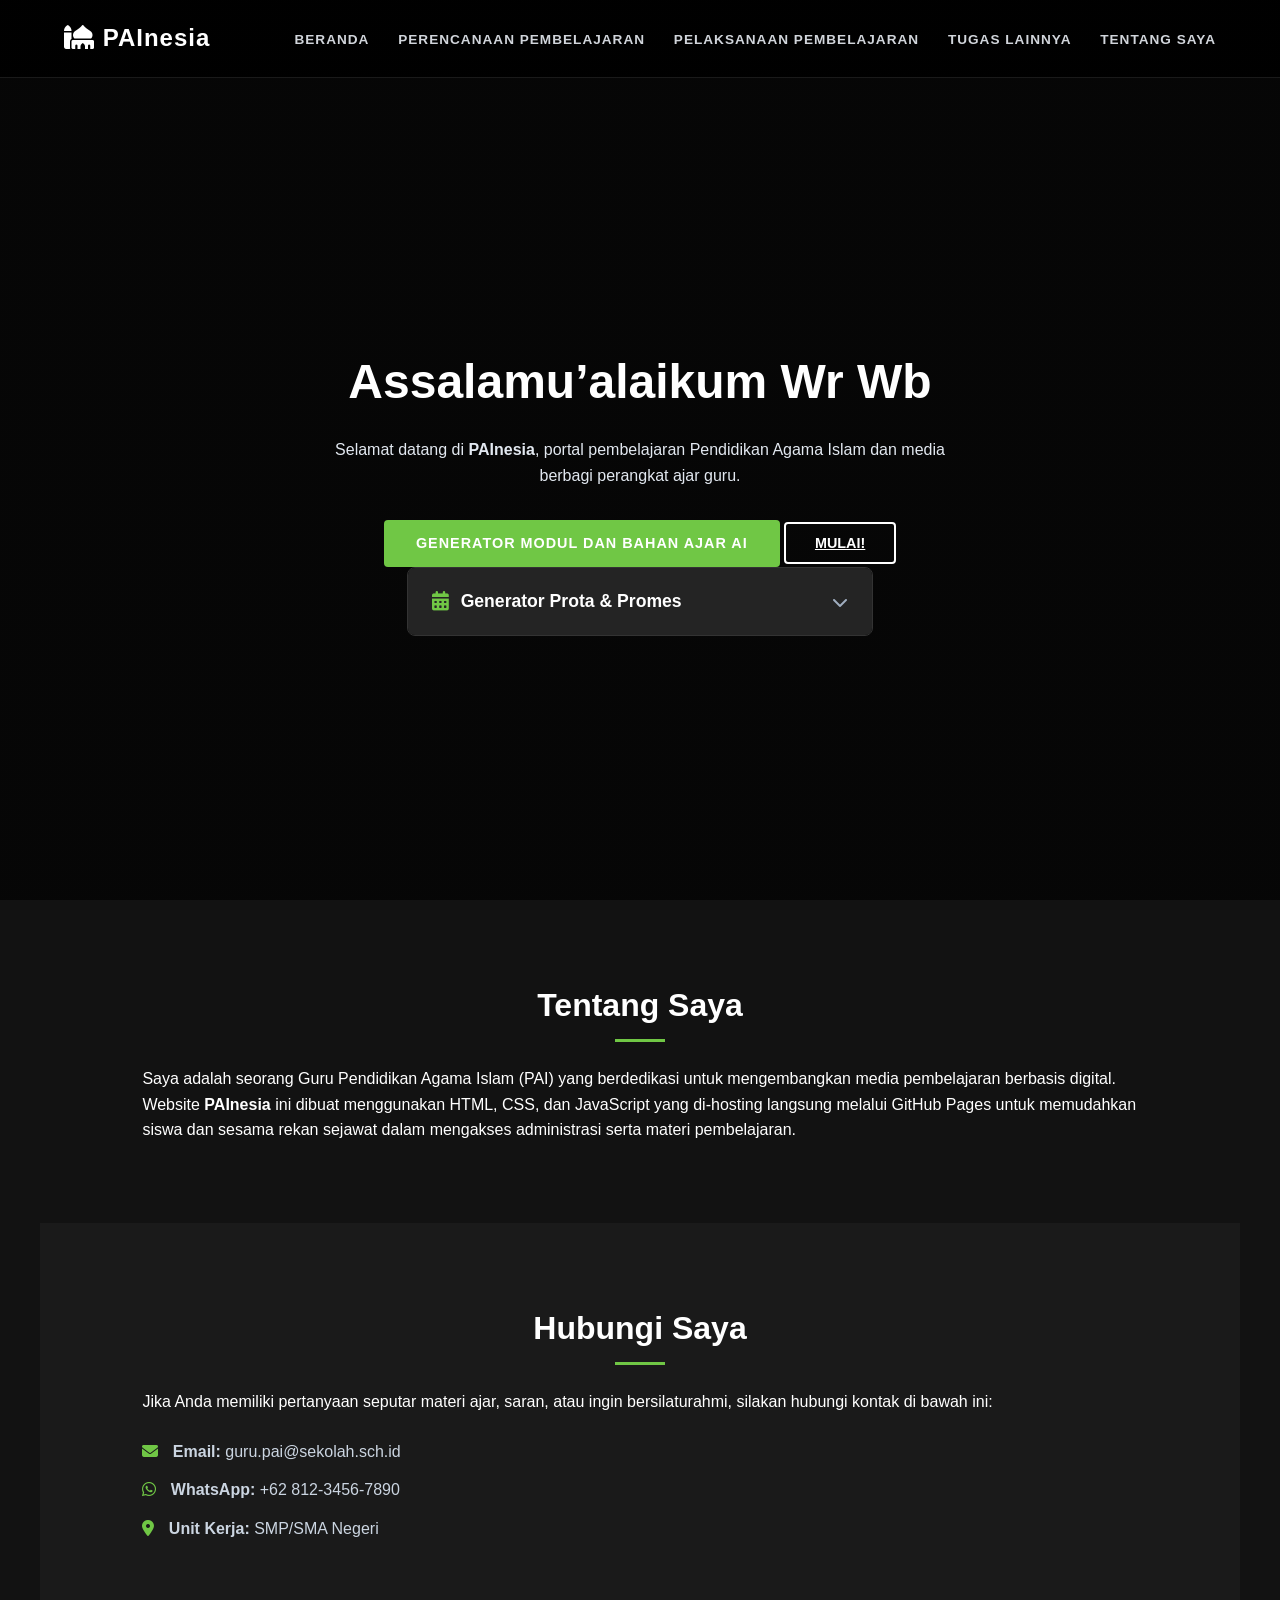
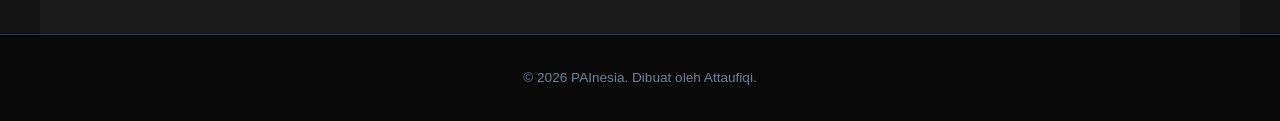
==== index.html @ 4415398a "Update index.html" ====
<!DOCTYPE html>
<html lang="id">
<head>
    <meta charset="UTF-8">
    <meta name="viewport" content="width=device-width, initial-scale=1.0">
    <title>PAInesia - Portal Guru & Pembelajaran PAI</title>
    <link rel="stylesheet" href="style.css">
    <!-- Menggunakan FontAwesome untuk Icon -->
    <link rel="stylesheet" href="https://cdnjs.cloudflare.com/ajax/libs/font-awesome/6.5.1/css/all.min.css">
</head>
<body>

    <!-- Header / Navigasi -->
    <header>
        <div class="logo"><i class="fa-solid fa-mosque"></i> PAInesia</div>
        <nav>
            <ul>
                <li><a href="index.html">Beranda</a></li>
                <li><a href="perangkat.html">Perencanaan pembelajaran</a></li>
                <li><a href="pelaksanaan.html">pelaksanaan pembelajaran</a></li>
                <li><a href="tugas-lainnya.html">Tugas lainnya</a></li>
                <li><a href="tentang.html">Tentang Saya</a></li>
            </ul>
        </nav>
    </header>

    <!-- Hero Section -->
    <!-- Hero Section -->
    <section id="home" class="hero">
        <h1>Assalamu’alaikum Wr Wb</h1>
        <p>Selamat datang di <strong>PAInesia</strong>, portal pembelajaran Pendidikan Agama Islam dan media berbagi perangkat ajar guru.</p>
        <div class="hero-buttons">
            <!-- Link ke Generator AI Deep Learning milikmu -->
            <a href="https://generator-modul-ajar-pai-deep-learning-323214469930.asia-southeast1.run.app" target="_blank" class="btn-primary">Generator Modul dan Bahan Ajar AI</a>
            <a href="https://generator-modul-ajar-pai-deep-learning-323214469930.asia-southeast1.run.app" target="_blank" class="btn-secondary">Mulai!</a>
        </div>
        <!-- GENERATOR PROTA & PROMES -->
<div class="accordion-item">
    <div class="accordion-header">
        <span class="menu-title"><i class="fa-solid fa-calendar-days icon-menu"></i> Generator Prota & Promes</span>
        <i class="fa-solid fa-chevron-down icon-arrow"></i>
    </div>
    <div class="accordion-content">
        <p style="color: #a0aec0; font-size: 0.9rem; margin-bottom: 1rem;">Klik tombol di bawah untuk membuka Generator Prota & Promes:</p>
        <a href="https://ai.studio/apps/7aee5fd4-4eae-4dcf-ac60-c7868b6413f4?fullscreenApplet=true" target="_blank" class="btn-primary" style="display: inline-block; text-align: center; text-decoration: none;">
            <i class="fa-solid fa-bolt"></i> Buka Generator Prota & Promes
        </a>
    </div>
</div>
    </section>

    <!-- Tentang Saya Section (Diperbarui) -->
    <section id="about" class="container">
        <h2>Tentang Saya</h2>
        <p>Saya adalah seorang Guru Pendidikan Agama Islam (PAI) yang berdedikasi untuk mengembangkan media pembelajaran berbasis digital. Website <strong>PAInesia</strong> ini dibuat menggunakan HTML, CSS, dan JavaScript yang di-hosting langsung melalui GitHub Pages untuk memudahkan siswa dan sesama rekan sejawat dalam mengakses administrasi serta materi pembelajaran.</p>
    </section>

    <!-- Kontak Section (Diperbarui) -->
    <section id="contact" class="container bg-light">
        <h2>Hubungi Saya</h2>
        <p>Jika Anda memiliki pertanyaan seputar materi ajar, saran, atau ingin bersilaturahmi, silakan hubungi kontak di bawah ini:</p>
        <ul class="contact-list">
            <li><i class="fa-solid fa-envelope"></i> <strong>Email:</strong> guru.pai@sekolah.sch.id</li>
            <li><i class="fa-brands fa-whatsapp"></i> <strong>WhatsApp:</strong> +62 812-3456-7890</li>
            <li><i class="fa-solid fa-location-dot"></i> <strong>Unit Kerja:</strong> SMP/SMA Negeri</li>
        </ul>
    </section>

    <!-- Footer -->
    <footer>
        <p>&copy; 2026 PAInesia. Dibuat oleh Attaufiqi.</p>
    </footer>

    <script src="script.js"></script>
</body>
</html>
---- style.css ----
/* RESET & DESAIN UMUM */
* {
    margin: 0;
    padding: 0;
    box-sizing: border-box;
    font-family: 'Plus Jakarta Sans', Arial, sans-serif;
    scroll-behavior: smooth;
}

body {
    background-color: #121212;
    color: #ffffff;
    line-height: 1.6;
}

/* HEADER & NAVIGASI (Gelap / Transparan) */
header {
    background-color: rgba(0, 0, 0, 0.85);
    position: fixed;
    top: 0;
    left: 0;
    width: 100%;
    z-index: 1000;
    display: flex;
    justify-content: space-between;
    align-items: center;
    padding: 1.2rem 5%;
    border-bottom: 1px solid rgba(255, 255, 255, 0.1);
}

.logo {
    font-size: 1.5rem;
    font-weight: 700;
    color: #ffffff;
    letter-spacing: 1px;
}

nav ul {
    display: flex;
    list-style: none;
    gap: 1.8rem;
    align-items: center;
}

nav a {
    text-decoration: none;
    color: #d1d5db;
    font-size: 0.85rem;
    font-weight: 600;
    text-transform: uppercase;
    letter-spacing: 1px;
    transition: color 0.3s ease;
}

nav a:hover {
    color: #70c745; /* Warna hijau khas Groovin */
}

/* HERO SECTION (Latar Belakang Gambar Fullscreen) */
.hero {
    min-height: 100vh;
    background: linear-gradient(rgba(0, 0, 0, 0.65), rgba(0, 0, 0, 0.65)), 
                url('https://images.unsplash.com/photo-1519501025264-65ba15a82390?q=80&w=1600') center/cover no-repeat;
    display: flex;
    flex-direction: column;
    justify-content: center;
    align-items: center;
    text-align: center;
    padding: 0 1.5rem;
    padding-top: 80px;
}

.hero h1 {
    font-size: 3rem;
    font-weight: 700;
    margin-bottom: 1rem;
    color: #ffffff;
}

.hero p {
    font-size: 1rem;
    max-width: 650px;
    color: #e2e8f0;
    margin-bottom: 2rem;
}

/* TOMBOL AKSEN HIJAU */
.btn-primary, .hero-buttons .btn-primary {
    background-color: #70c745;
    color: #ffffff;
    border: none;
    padding: 0.75rem 2rem;
    font-size: 0.9rem;
    font-weight: 600;
    text-transform: uppercase;
    letter-spacing: 1px;
    border-radius: 4px;
    cursor: pointer;
    text-decoration: none;
    display: inline-block;
    transition: background 0.3s ease, transform 0.2s ease;
}

.btn-primary:hover {
    background-color: #5da938;
    transform: translateY(-2px);
}

.btn-secondary, #btnKlik {
    background-color: transparent;
    color: #ffffff;
    border: 2px solid #ffffff;
    padding: 0.7rem 1.8rem;
    font-size: 0.9rem;
    font-weight: 600;
    text-transform: uppercase;
    border-radius: 4px;
    cursor: pointer;
    transition: all 0.3s ease;
}

.btn-secondary:hover, #btnKlik:hover {
    background-color: #ffffff;
    color: #121212;
}

/* KONTEN UTAMA (CONTAINER) */
.container {
    padding: 5rem 8%;
    max-width: 1200px;
    margin: 0 auto;
}

.container h2 {
    font-size: 2rem;
    text-align: center;
    margin-bottom: 1.5rem;
    color: #ffffff;
    position: relative;
}

.container h2::after {
    content: '';
    display: block;
    width: 50px;
    height: 3px;
    background-color: #70c745;
    margin: 0.5rem auto 0;
}

.bg-light {
    background-color: #1a1a1a;
}

/* CARD / KOTAK FITUR */
.card-grid {
    display: grid;
    grid-template-columns: repeat(auto-fit, minmax(280px, 1fr));
    gap: 2rem;
    margin-top: 2.5rem;
}

.card {
    background-color: #242424;
    padding: 2rem;
    border-radius: 8px;
    border: 1px solid #333;
    text-align: center;
    transition: transform 0.3s ease, border-color 0.3s ease;
}

.card:hover {
    transform: translateY(-5px);
    border-color: #70c745;
}

.card .icon {
    font-size: 2.5rem;
    color: #70c745;
    margin-bottom: 1rem;
}

.card h3 {
    margin-bottom: 0.8rem;
    color: #ffffff;
}

.card p {
    color: #a0aec0;
    font-size: 0.9rem;
}

/* KONTAK & DAFTAR LIST */
.contact-list {
    list-style: none;
    margin-top: 1.5rem;
}

.contact-list li {
    margin-bottom: 0.8rem;
    color: #cbd5e1;
}

.contact-list i {
    color: #70c745;
    margin-right: 10px;
}

/* FOOTER */
footer {
    background-color: #0a0a0a;
    text-align: center;
    padding: 2rem 1rem;
    color: #718096;
    font-size: 0.85rem;
    border-top: 1px solid #2d3748;
}

/* RESPONSIF UNTUK HP */
@media (max-width: 768px) {
    header {
        flex-direction: column;
        gap: 1rem;
        padding: 1rem;
    }
    nav ul {
        gap: 1rem;
        flex-wrap: wrap;
        justify-content: center;
    }
    .hero h1 {
        font-size: 2rem;
    }
}
/* TAMBAHAN UNTUK HALAMAN PERENCANAAN PEMBELAJARAN */

/* Banner Atas Halaman */
.page-header {
    background: linear-gradient(rgba(0, 0, 0, 0.75), rgba(0, 0, 0, 0.75)), 
                url('https://images.unsplash.com/photo-1434030216411-0b793f4b4173?q=80&w=1600') center/cover no-repeat;
    padding: 8rem 2rem 4rem;
    text-align: center;
    border-bottom: 1px solid rgba(255, 255, 255, 0.1);
}

.page-header h1 {
    font-size: 2.5rem;
    color: #ffffff;
    margin-bottom: 0.8rem;
}

.page-header p {
    color: #a0aec0;
    max-width: 700px;
    margin: 0 auto;
    font-size: 1rem;
}

/* Navigasi Aktif */
nav a.active {
    color: #70c745;
}

/* Penyesuaian Kartu Perangkat */
.card-perangkat {
    display: flex;
    flex-direction: column;
    justify-content: space-between;
    height: 100%;
}

.icon-wrapper {
    background-color: rgba(112, 199, 69, 0.1);
    width: 70px;
    height: 70px;
    border-radius: 50%;
    display: flex;
    align-items: center;
    justify-content: center;
    margin: 0 auto 1.2rem;
}

.icon-wrapper .icon {
    font-size: 1.8rem;
    margin-bottom: 0;
}

.card-action {
    margin-top: 1.5rem;
}

.card-action .btn-primary {
    width: 100%;
    padding: 0.65rem 1rem;
    display: inline-flex;
    align-items: center;
    justify-content: center;
    gap: 8px;
}
/* STYLING MENU ACCORDION PERENCANAAN */
.section-desc {
    color: #a0aec0;
    margin-bottom: 2rem;
    font-size: 0.95rem;
}

.accordion-container {
    display: flex;
    flex-direction: column;
    gap: 1rem;
    max-width: 900px;
    margin: 0 auto;
}

.accordion-item {
    background-color: #1e1e1e;
    border: 1px solid #333333;
    border-radius: 8px;
    overflow: hidden;
    transition: border-color 0.3s ease;
}

.accordion-item:hover {
    border-color: #70c745;
}

/* Header Teks Menu (Klik) */
.accordion-header {
    padding: 1.2rem 1.5rem;
    display: flex;
    justify-content: space-between;
    align-items: center;
    cursor: pointer;
    background-color: #242424;
    transition: background-color 0.3s ease;
}

.accordion-header:hover {
    background-color: #2d2d2d;
}

.menu-title {
    font-size: 1.1rem;
    font-weight: 600;
    color: #ffffff;
    display: flex;
    align-items: center;
    gap: 12px;
}

.icon-menu {
    color: #70c745;
    font-size: 1.2rem;
}

.icon-arrow {
    color: #a0aec0;
    transition: transform 0.3s ease;
}

/* Efek Buka/Tutup Content */
.accordion-content {
    max-height: 0;
    overflow: hidden;
    transition: max-height 0.4s ease, padding 0.3s ease;
    background-color: #1a1a1a;
    padding: 0 1.5rem;
}

/* Kelas Aktif Saat Terbuka */
.accordion-item.active .accordion-content {
    max-height: 300px;
    padding: 1.5rem;
    border-top: 1px solid #333;
}

.accordion-item.active .icon-arrow {
    transform: rotate(180deg);
    color: #70c745;
}

/* Grid Kelas 1 - Kelas 6 */
.class-grid {
    display: grid;
    grid-template-columns: repeat(auto-fit, minmax(110px, 1fr));
    gap: 10px;
    margin-bottom: 1rem;
}

.class-link {
    background-color: #2a2a2a;
    color: #e2e8f0;
    text-align: center;
    padding: 0.6rem 0.5rem;
    border-radius: 6px;
    text-decoration: none;
    font-weight: 600;
    font-size: 0.9rem;
    border: 1px solid #3d3d3d;
    transition: all 0.2s ease;
}

.class-link:hover {
    background-color: #70c745;
    color: #ffffff;
    border-color: #70c745;
    transform: translateY(-2px);
}

/* Tombol Menyembunyikan Kelas */
.btn-hide {
    background: transparent;
    border: none;
    color: #ef4444;
    font-size: 0.85rem;
    font-weight: 600;
    cursor: pointer;
    display: inline-flex;
    align-items: center;
    gap: 6px;
    margin-top: 0.5rem;
    padding: 0.3rem 0;
    transition: color 0.2s ease;
}

.btn-hide:hover {
    color: #f87171;
    text-decoration: underline;
}
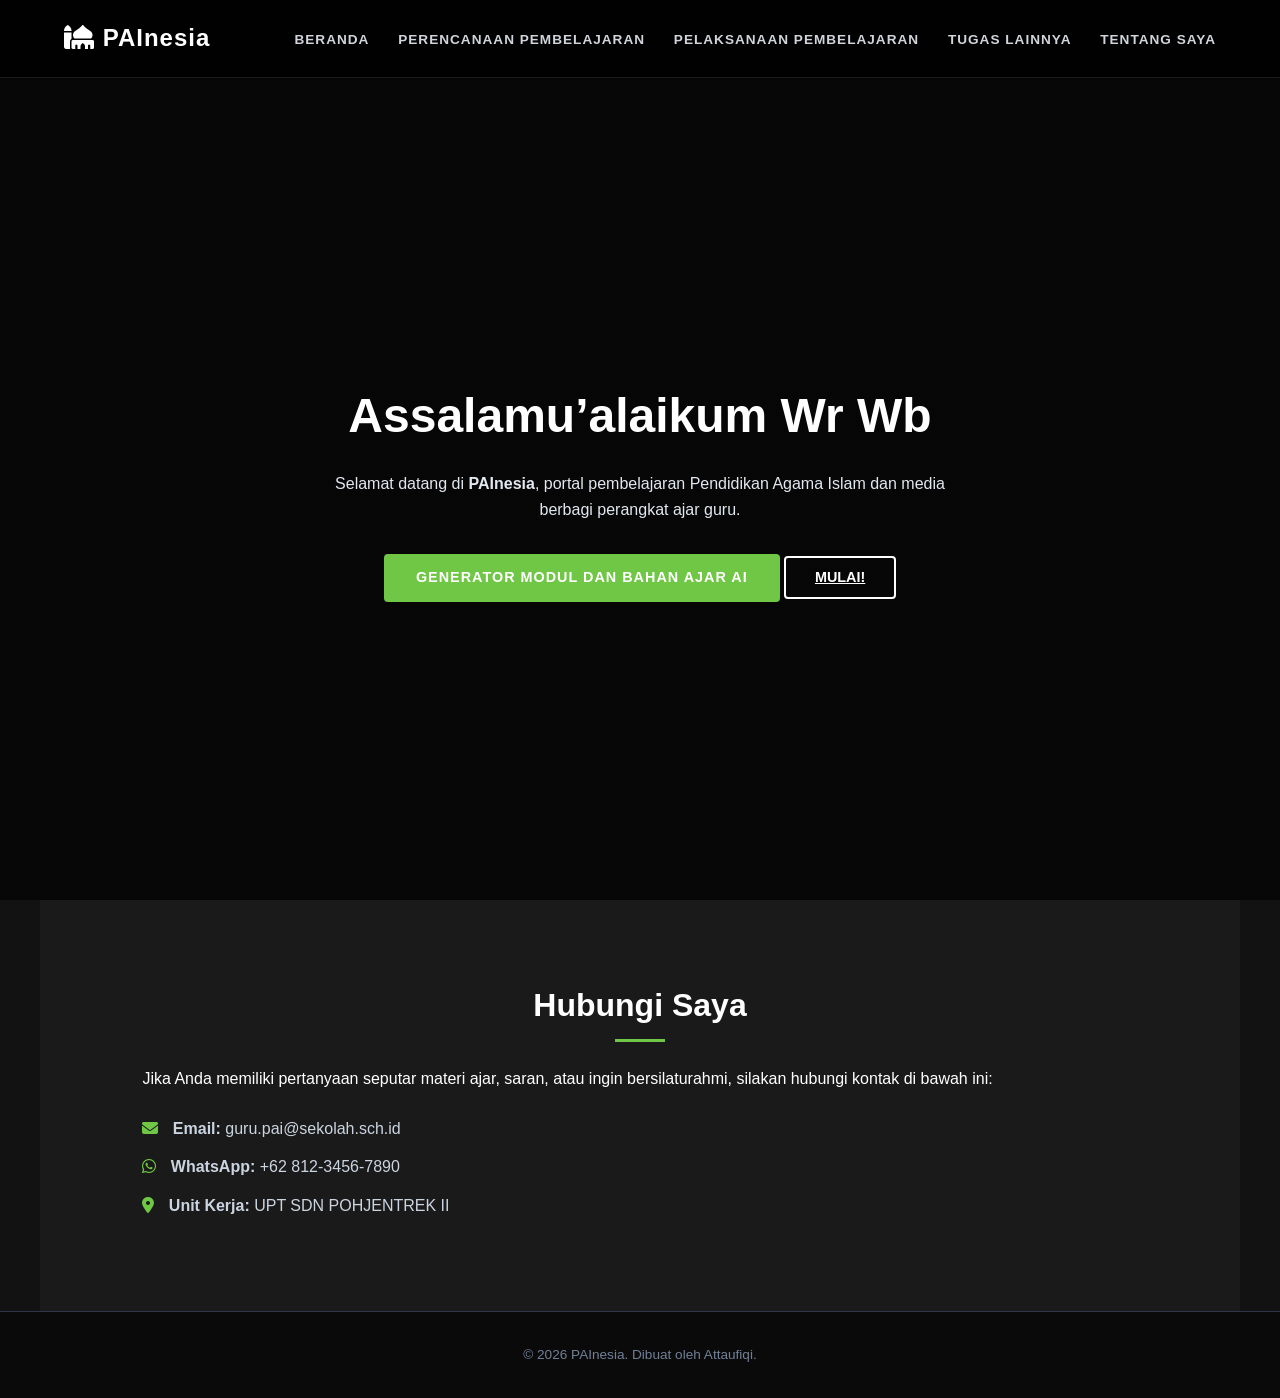
==== commit c29ebebe: "Update index.html" ====
--- a/index.html
+++ b/index.html
@@ -33,28 +33,8 @@
             <!-- Link ke Generator AI Deep Learning milikmu -->
             <a href="https://generator-modul-ajar-pai-deep-learning-323214469930.asia-southeast1.run.app" target="_blank" class="btn-primary">Generator Modul dan Bahan Ajar AI</a>
             <a href="https://generator-modul-ajar-pai-deep-learning-323214469930.asia-southeast1.run.app" target="_blank" class="btn-secondary">Mulai!</a>
-        </div>
-        <!-- GENERATOR PROTA & PROMES -->
-<div class="accordion-item">
-    <div class="accordion-header">
-        <span class="menu-title"><i class="fa-solid fa-calendar-days icon-menu"></i> Generator Prota & Promes</span>
-        <i class="fa-solid fa-chevron-down icon-arrow"></i>
-    </div>
-    <div class="accordion-content">
-        <p style="color: #a0aec0; font-size: 0.9rem; margin-bottom: 1rem;">Klik tombol di bawah untuk membuka Generator Prota & Promes:</p>
-        <a href="https://ai.studio/apps/7aee5fd4-4eae-4dcf-ac60-c7868b6413f4?fullscreenApplet=true" target="_blank" class="btn-primary" style="display: inline-block; text-align: center; text-decoration: none;">
-            <i class="fa-solid fa-bolt"></i> Buka Generator Prota & Promes
-        </a>
-    </div>
 </div>
     </section>
-
-    <!-- Tentang Saya Section (Diperbarui) -->
-    <section id="about" class="container">
-        <h2>Tentang Saya</h2>
-        <p>Saya adalah seorang Guru Pendidikan Agama Islam (PAI) yang berdedikasi untuk mengembangkan media pembelajaran berbasis digital. Website <strong>PAInesia</strong> ini dibuat menggunakan HTML, CSS, dan JavaScript yang di-hosting langsung melalui GitHub Pages untuk memudahkan siswa dan sesama rekan sejawat dalam mengakses administrasi serta materi pembelajaran.</p>
-    </section>
-
     <!-- Kontak Section (Diperbarui) -->
     <section id="contact" class="container bg-light">
         <h2>Hubungi Saya</h2>
@@ -62,7 +42,7 @@
         <ul class="contact-list">
             <li><i class="fa-solid fa-envelope"></i> <strong>Email:</strong> guru.pai@sekolah.sch.id</li>
             <li><i class="fa-brands fa-whatsapp"></i> <strong>WhatsApp:</strong> +62 812-3456-7890</li>
-            <li><i class="fa-solid fa-location-dot"></i> <strong>Unit Kerja:</strong> SMP/SMA Negeri</li>
+            <li><i class="fa-solid fa-location-dot"></i> <strong>Unit Kerja:</strong> UPT SDN POHJENTREK II</li>
         </ul>
     </section>
 
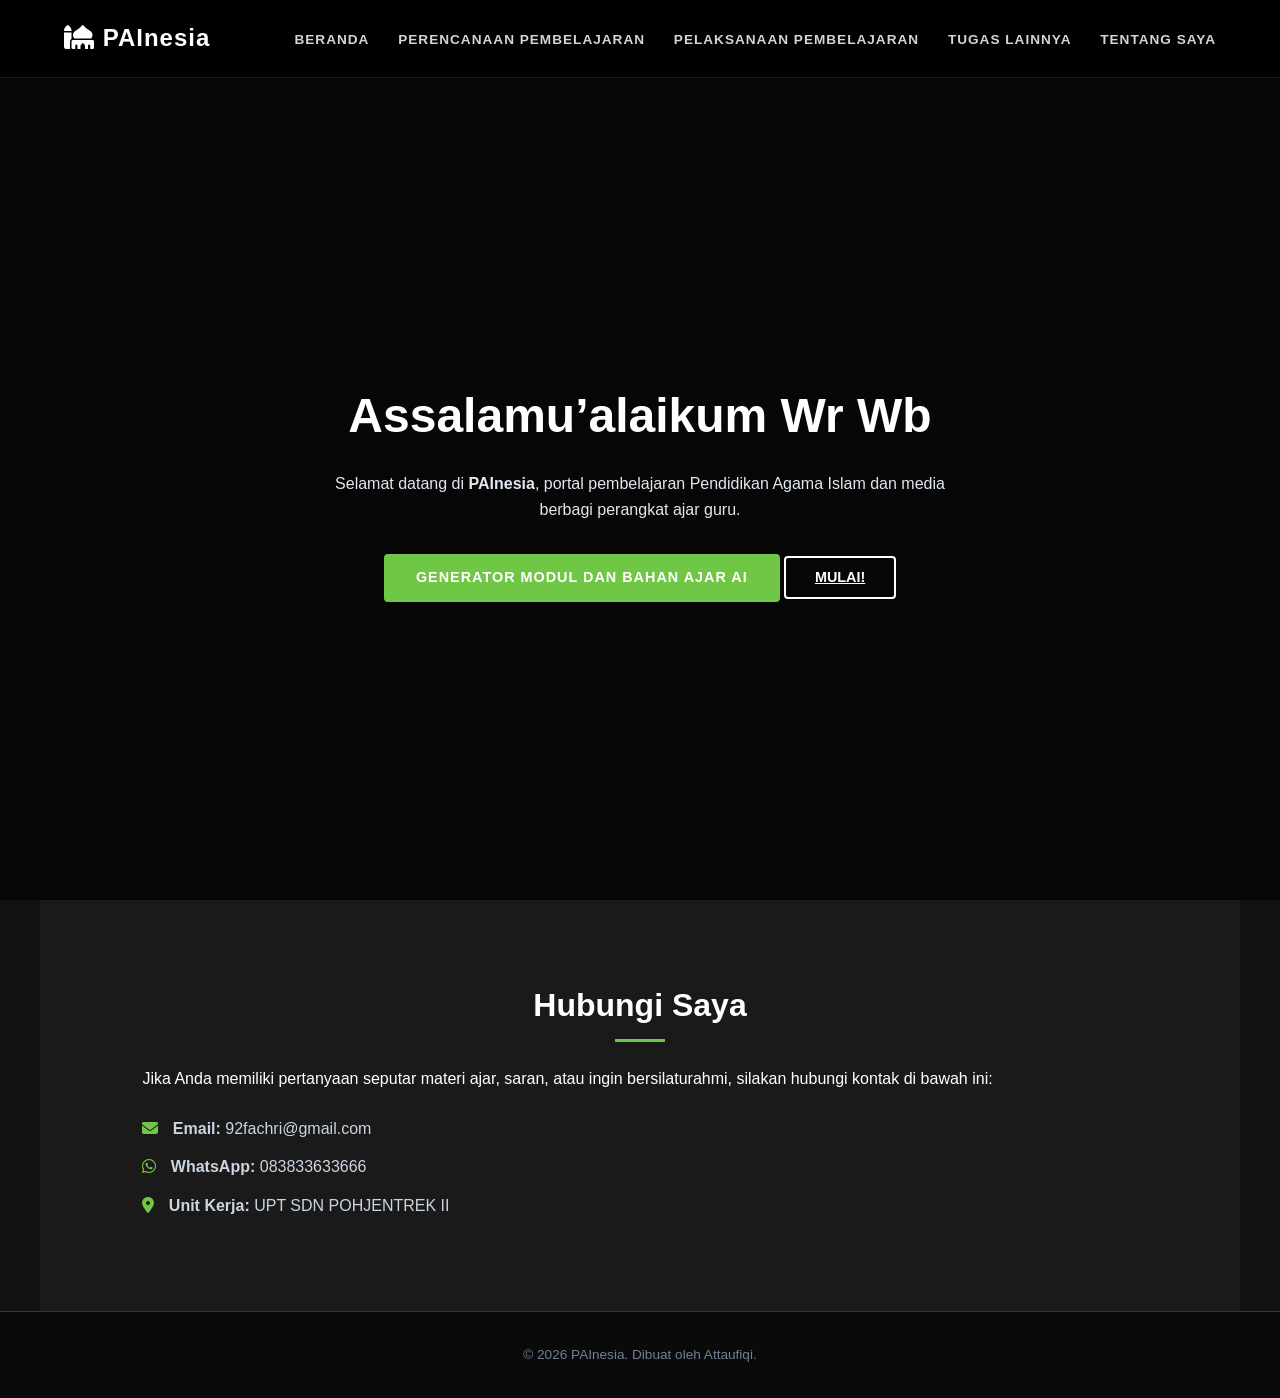
==== commit ad90006e: "Update index.html" ====
--- a/index.html
+++ b/index.html
@@ -31,8 +31,8 @@
         <p>Selamat datang di <strong>PAInesia</strong>, portal pembelajaran Pendidikan Agama Islam dan media berbagi perangkat ajar guru.</p>
         <div class="hero-buttons">
             <!-- Link ke Generator AI Deep Learning milikmu -->
-            <a href="https://generator-modul-ajar-pai-deep-learning-323214469930.asia-southeast1.run.app" target="_blank" class="btn-primary">Generator Modul dan Bahan Ajar AI</a>
-            <a href="https://generator-modul-ajar-pai-deep-learning-323214469930.asia-southeast1.run.app" target="_blank" class="btn-secondary">Mulai!</a>
+            <a href="https://mukhamadrifki71-creator.github.io/GENERATOR-RPP-DAN-BAHAN-AJAR/docs/" target="_blank" class="btn-primary">Generator Modul dan Bahan Ajar AI</a>
+            <a href="https://mukhamadrifki71-creator.github.io/GENERATOR-RPP-DAN-BAHAN-AJAR/docs/" target="_blank" class="btn-secondary">Mulai!</a>
 </div>
     </section>
     <!-- Kontak Section (Diperbarui) -->
@@ -40,8 +40,8 @@
         <h2>Hubungi Saya</h2>
         <p>Jika Anda memiliki pertanyaan seputar materi ajar, saran, atau ingin bersilaturahmi, silakan hubungi kontak di bawah ini:</p>
         <ul class="contact-list">
-            <li><i class="fa-solid fa-envelope"></i> <strong>Email:</strong> guru.pai@sekolah.sch.id</li>
-            <li><i class="fa-brands fa-whatsapp"></i> <strong>WhatsApp:</strong> +62 812-3456-7890</li>
+            <li><i class="fa-solid fa-envelope"></i> <strong>Email:</strong> 92fachri@gmail.com</li>
+            <li><i class="fa-brands fa-whatsapp"></i> <strong>WhatsApp:</strong> 083833633666</li>
             <li><i class="fa-solid fa-location-dot"></i> <strong>Unit Kerja:</strong> UPT SDN POHJENTREK II</li>
         </ul>
     </section>
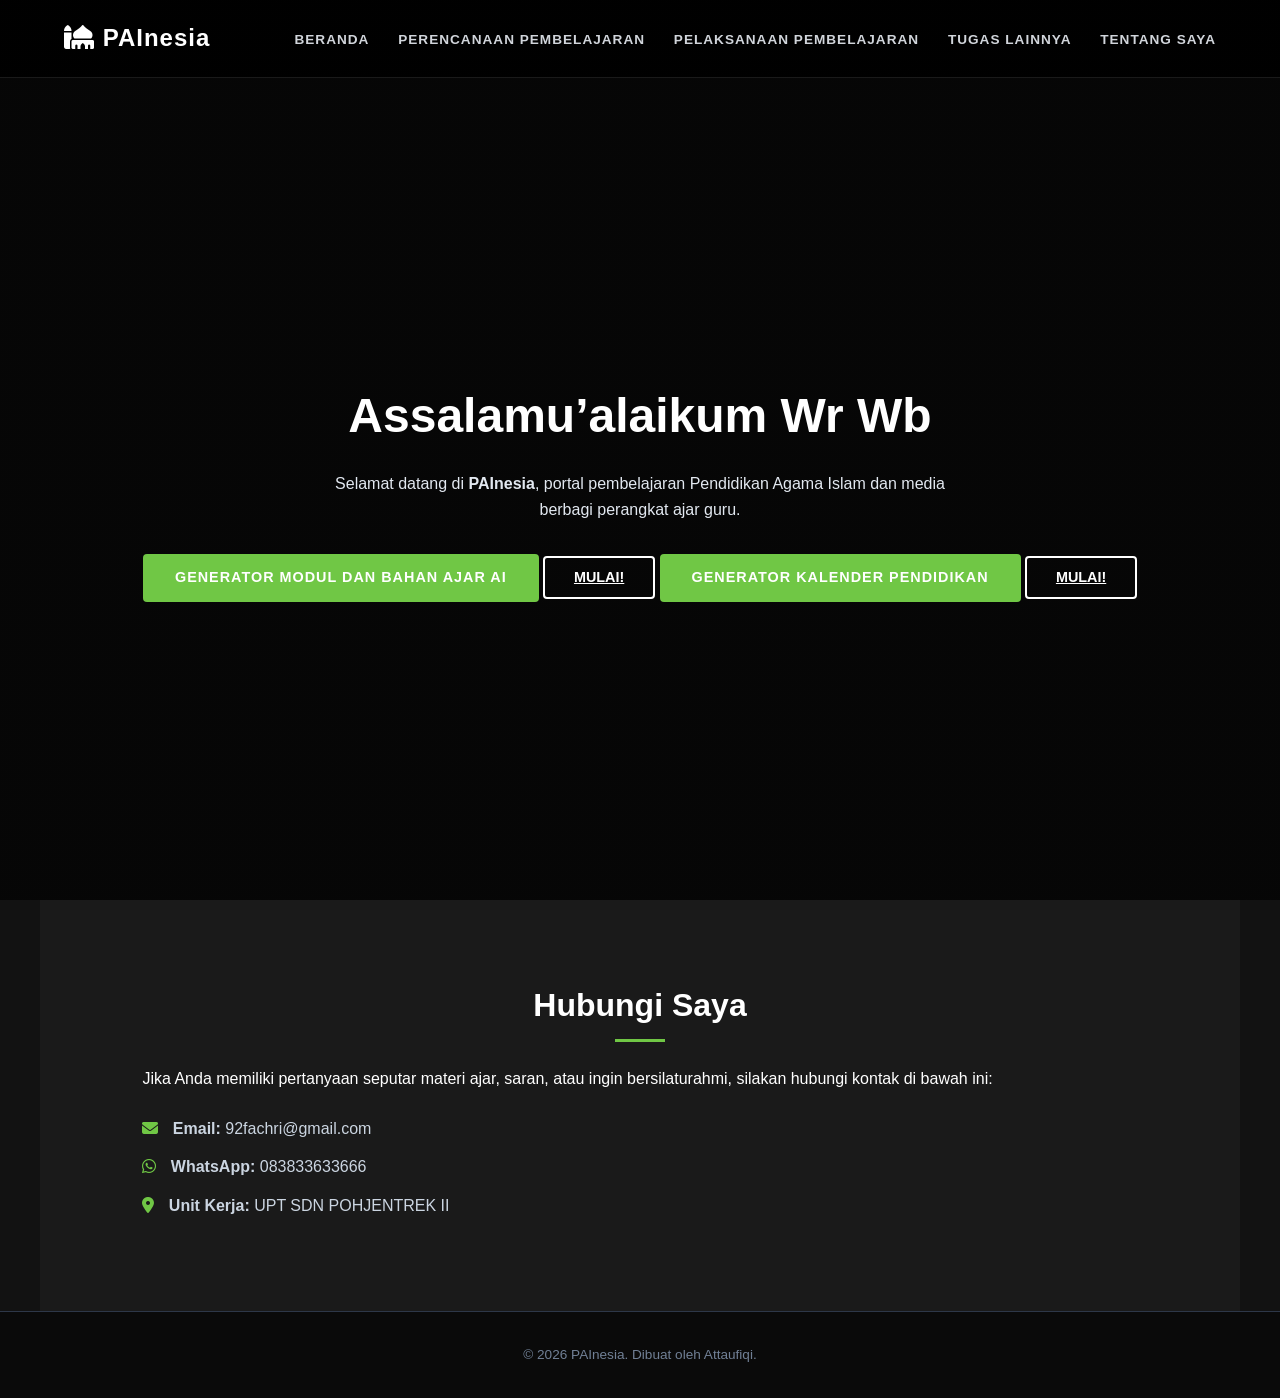
==== commit 288f184e: "Update index.html" ====
--- a/index.html
+++ b/index.html
@@ -33,6 +33,10 @@
             <!-- Link ke Generator AI Deep Learning milikmu -->
             <a href="https://mukhamadrifki71-creator.github.io/GENERATOR-RPP-DAN-BAHAN-AJAR/docs/" target="_blank" class="btn-primary">Generator Modul dan Bahan Ajar AI</a>
             <a href="https://mukhamadrifki71-creator.github.io/GENERATOR-RPP-DAN-BAHAN-AJAR/docs/" target="_blank" class="btn-secondary">Mulai!</a>
+
+          <!-- Link ke Generator AI Deep Learning milikmu -->
+            <a href="https://mukhamadrifki71-creator.github.io/GENERATOR-RPP-DAN-BAHAN-AJAR/docs/" target="_blank" class="btn-primary">Generator Kalender Pendidikan </a>
+            <a href="https://mukhamadrifki71-creator.github.io/kaldik/" target="_blank" class="btn-secondary">Mulai!</a>   
 </div>
     </section>
     <!-- Kontak Section (Diperbarui) -->
